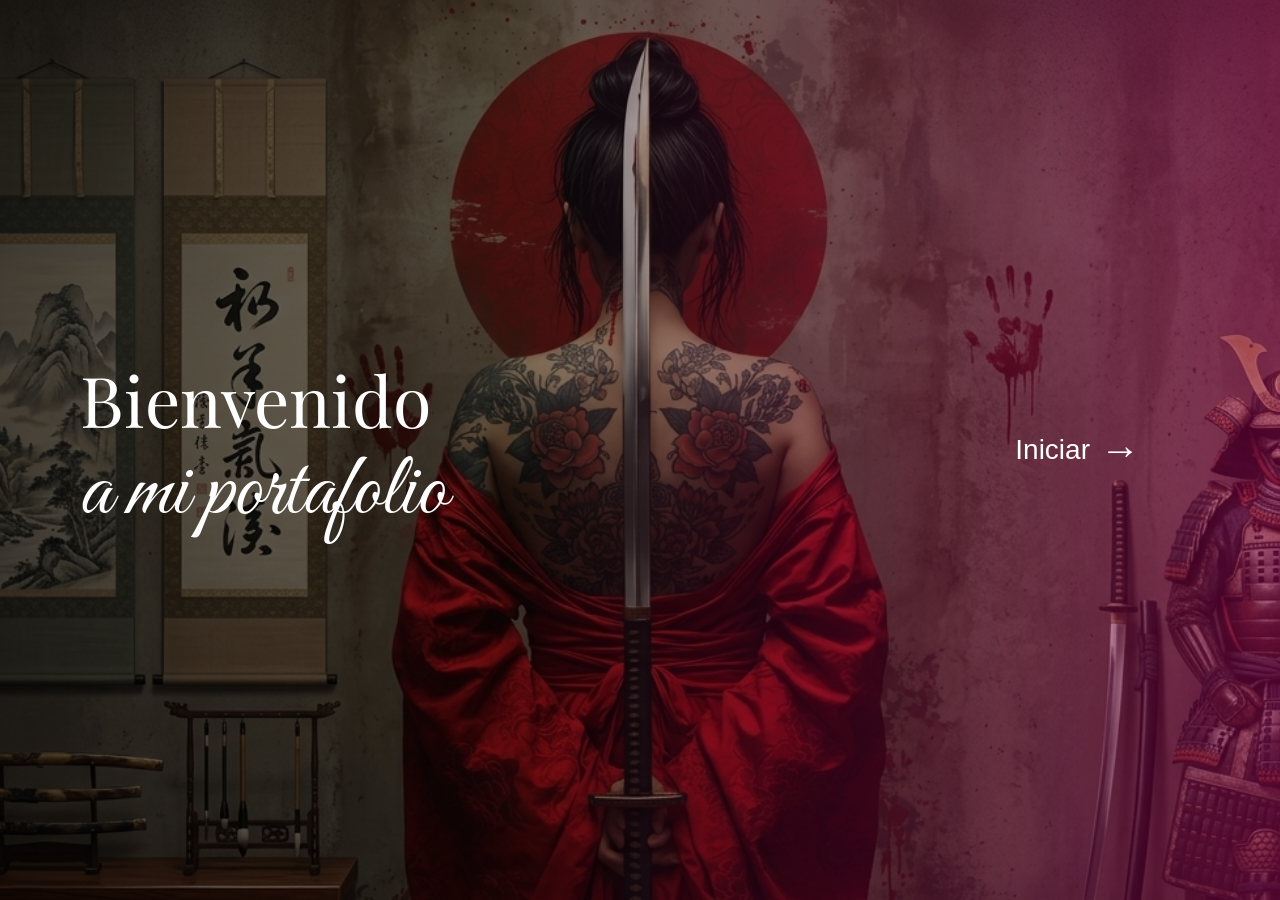
==== index.html @ 8dfd350c "pagina ppal" ====
<!DOCTYPE html>
<html lang="es">
<head>
<meta charset="UTF-8">
<meta name="viewport" content="width=device-width, initial-scale=1.0">

<title>Portafolio</title>

<link rel="stylesheet" href="css/styles.css">

<!-- Fuentes -->
<link href="https://fonts.googleapis.com/css2?family=Playfair+Display:wght@400;700&family=Great+Vibes&display=swap" rel="stylesheet">

</head>

<body>

<section class="hero">

    <div class="overlay"></div>

    <div class="contenido">

        <div class="texto">
            <h1>Bienvenido</h1>
            <h2>a mi portafolio</h2>
        </div>

        <div class="boton">
            <button id="btnInicio">
                Iniciar
                <span class="flecha">→</span>
            </button>
        </div>

    </div>

</section>

<script src="js/script.js"></script>

</body>
</html>
---- css/styles.css ----
*{
margin:0;
padding:0;
box-sizing:border-box;
}

body{
font-family:'Playfair Display', serif;
}

/* HERO */

.hero{
height:100vh;
width:100%;
background-image:url("../img/fondos/fondoppal.png");
background-size:cover;
background-position:center;
position:relative;
display:flex;
align-items:center;
}

/* capa oscura */

.overlay{
position:absolute;
top:0;
left:0;
width:100%;
height:100%;
background:linear-gradient(
90deg,
rgba(0,0,0,0.6) 0%,
rgba(0,0,0,0.4) 40%,
rgba(148,2,83,0.5) 100%
);
}

/* contenido */

.contenido{
position:relative;
width:100%;
display:flex;
justify-content:space-between;
align-items:center;
padding:80px;
color:white;
}

/* textos */

.texto h1{
font-size:70px;
font-weight:400;
}

.texto h2{
font-family:'Great Vibes', cursive;
font-size:90px;
font-weight:400;
margin-top:-10px;
}

/* boton */

.boton{
margin-right:60px;
}

button{
font-size:28px;
background:transparent;
border:none;
color:white;
cursor:pointer;
display:flex;
align-items:center;
gap:10px;
transition:0.3s;
}

button:hover{
transform:translateX(10px);
}

.flecha{
font-size:40px;
}
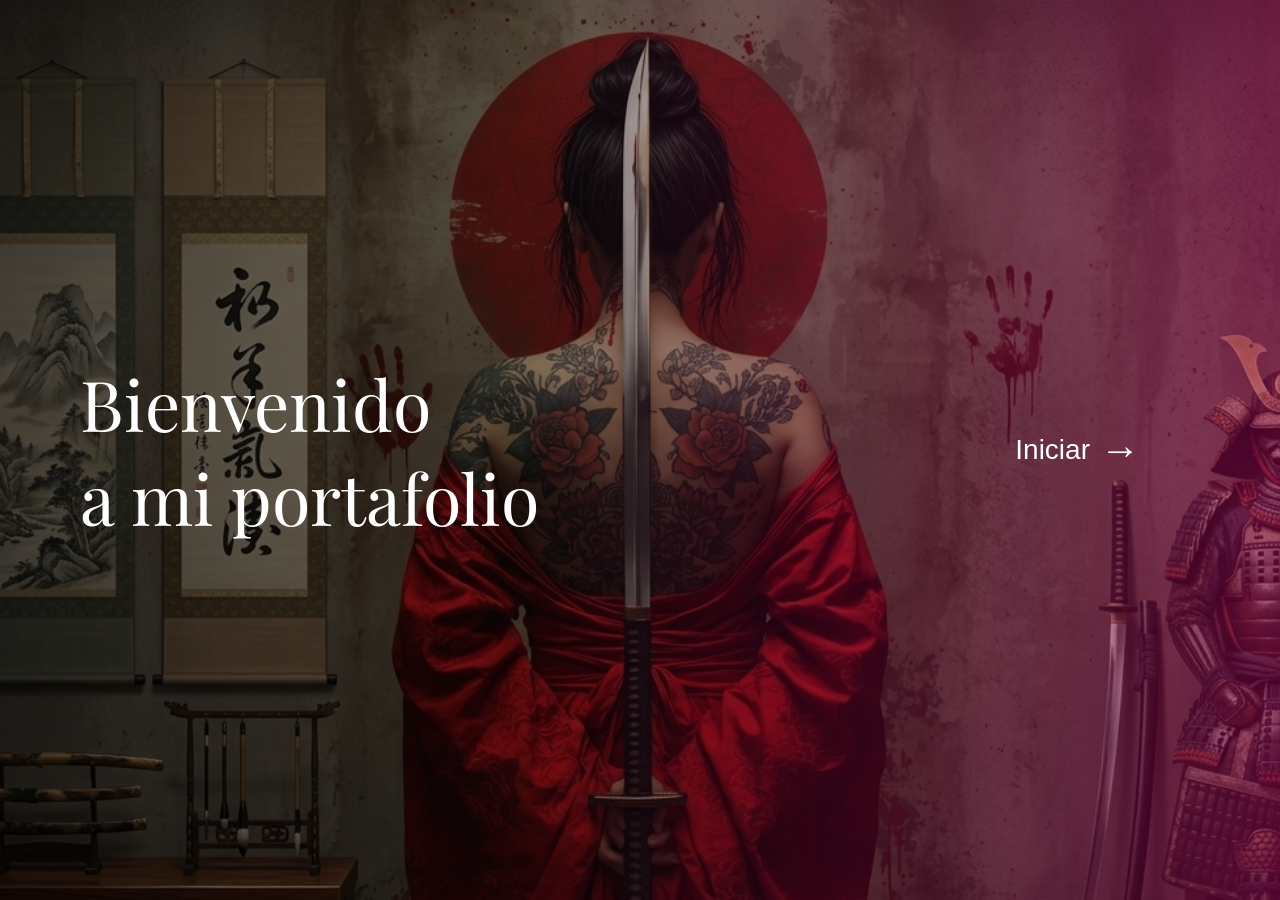
==== commit 82983fea: "mas correciones" ====
--- a/index.html
+++ b/index.html
@@ -23,7 +23,7 @@
 
         <div class="texto">
             <h1>Bienvenido</h1>
-            <h2>a mi portafolio</h2>
+            <h1>a mi portafolio</h1>
         </div>
 
         <div class="boton">
--- a/css/styles.css
+++ b/css/styles.css
@@ -57,7 +57,7 @@
 }
 
 .texto h2{
-font-family:'Great Vibes', cursive;
+font-family:'Blosta';
 font-size:90px;
 font-weight:400;
 margin-top:-10px;
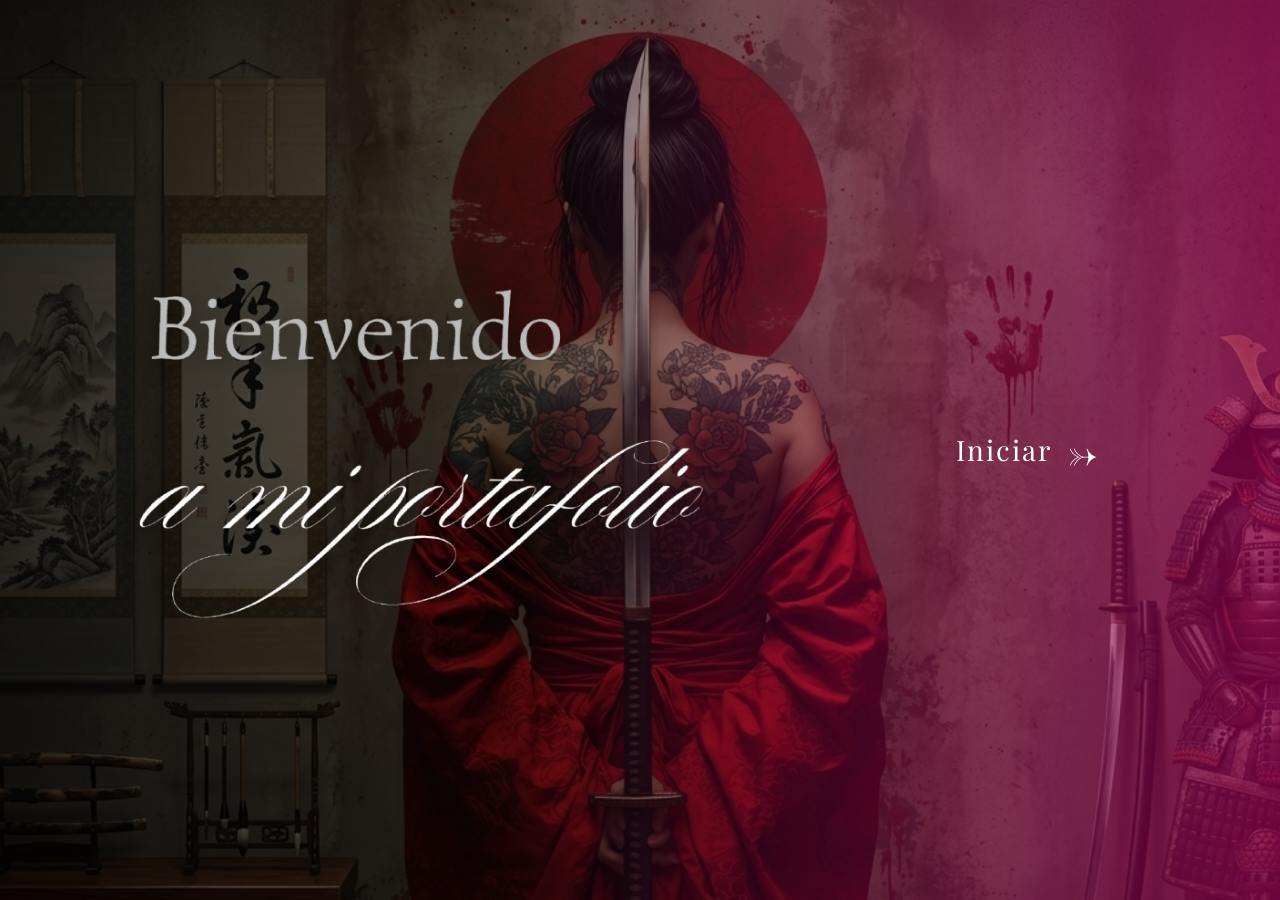
==== commit 3eee9932: "mas cositas" ====
--- a/index.html
+++ b/index.html
@@ -1,12 +1,17 @@
 <!DOCTYPE html>
 <html lang="es">
 <head>
+
 <meta charset="UTF-8">
+<meta http-equiv="X-UA-Compatible" content="IE=edge">
 <meta name="viewport" content="width=device-width, initial-scale=1.0">
 
 <title>Portafolio</title>
 
 <link rel="stylesheet" href="css/styles.css">
+
+<!-- FontAwesome -->
+<link rel="stylesheet" href="https://cdnjs.cloudflare.com/ajax/libs/font-awesome/6.7.2/css/all.min.css">
 
 <!-- Fuentes -->
 <link href="https://fonts.googleapis.com/css2?family=Playfair+Display:wght@400;700&family=Great+Vibes&display=swap" rel="stylesheet">
@@ -22,12 +27,11 @@
     <div class="contenido">
 
         <div class="texto">
-            <h1>Bienvenido</h1>
-            <h1>a mi portafolio</h1>
+            <img src="img/Bienvenida/image-removebg-preview (2).png" alt="Bienvenido a mi portafolio">
         </div>
 
         <div class="boton">
-            <button id="btnInicio">
+            <button id="btnInicio" class="inicio">
                 Iniciar
                 <span class="flecha">→</span>
             </button>
@@ -37,6 +41,25 @@
 
 </section>
 
+<!-- Menu lateral -->
+ <nav class="menu-lateral" id="menu">
+    
+    <ul>
+        <li><button>Proyectos Web</button></li>
+        <li><button>Logos</button></li>
+        <li>
+            <a href="arte.html">
+            <button>Arte</button>
+            </a>        
+        </li>
+        <li><button>Shorts</button></li>
+        <li><button>Más</button></li>
+    </ul>
+
+ </nav>
+
+
+
 <script src="js/script.js"></script>
 
 </body>
--- a/css/styles.css
+++ b/css/styles.css
@@ -6,6 +6,7 @@
 
 body{
 font-family:'Playfair Display', serif;
+overflow-x:hidden;
 }
 
 /* HERO */
@@ -21,7 +22,7 @@
 align-items:center;
 }
 
-/* capa oscura */
+/* CAPA OSCURA */
 
 .overlay{
 position:absolute;
@@ -29,15 +30,17 @@
 left:0;
 width:100%;
 height:100%;
+
 background:linear-gradient(
 90deg,
-rgba(0,0,0,0.6) 0%,
-rgba(0,0,0,0.4) 40%,
-rgba(148,2,83,0.5) 100%
+rgba(0,0,0,0.75) 0%,
+rgba(0,0,0,0.5) 40%,
+rgba(148,2,83,0.45) 75%,
+rgba(148,2,83,0.7) 100%
 );
 }
 
-/* contenido */
+/* CONTENIDO */
 
 .contenido{
 position:relative;
@@ -45,31 +48,28 @@
 display:flex;
 justify-content:space-between;
 align-items:center;
-padding:80px;
+padding:100px;
 color:white;
 }
 
-/* textos */
+/* TEXTO */
 
-.texto h1{
-font-size:70px;
-font-weight:400;
+.texto img{
+width:670px;
+max-width:90%;
+filter:drop-shadow(0px 5px 10px rgba(0,0,0,0.5));
 }
 
-.texto h2{
-font-family:'Blosta';
-font-size:90px;
-font-weight:400;
-margin-top:-10px;
+/* BOTON */
+
+.boton{
+margin-right:80px;
+transition:0.5s;
 }
 
-/* boton */
-
-.boton{
-margin-right:60px;
-}
-
-button{
+.inicio{
+font-family:'Playfair Display', serif;
+letter-spacing:2px;
 font-size:28px;
 background:transparent;
 border:none;
@@ -77,14 +77,98 @@
 cursor:pointer;
 display:flex;
 align-items:center;
-gap:10px;
+gap:15px;
 transition:0.3s;
 }
 
-button:hover{
+.flecha{
+font-size:45px;
+transition:0.3s;
+}
+
+.inicio:hover{
 transform:translateX(10px);
 }
 
-.flecha{
-font-size:40px;
+.inicio:hover .flecha{
+transform:translateX(8px);
+}
+
+/* MENU LATERAL */
+
+.menu-lateral{
+position:fixed;
+top:0;
+right:-300px;
+
+width:300px;
+height:100vh;
+
+background:rgba(0,0,0,0.9);
+backdrop-filter:blur(8px);
+
+display:flex;
+align-items:center;
+justify-content:center;
+
+transition:right 0.6s ease;
+z-index:10;
+}
+
+.menu-lateral ul{
+list-style:none;
+display:flex;
+flex-direction:column;
+gap:35px;
+}
+
+.menu-lateral button{
+
+background:none;
+border:none;
+
+color:white;
+font-size:26px;
+
+cursor:pointer;
+transition:0.3s;
+}
+
+.menu-lateral button:hover{
+color:#940253;
+transform:translateX(-8px);
+}
+
+/* MENU ACTIVO */
+
+.menu-activo{
+right:0;
+}
+
+/* MOVER BOTON */
+
+.mover{
+transform:translateX(-300px);
+transition:0.6s;
+}
+
+
+/* RESPONSIVE */
+
+@media (max-width:900px){
+
+.contenido{
+flex-direction:column;
+text-align:center;
+gap:40px;
+}
+
+.boton{
+margin-right:0;
+}
+
+.texto img{
+width:370px;
+}
+
 }
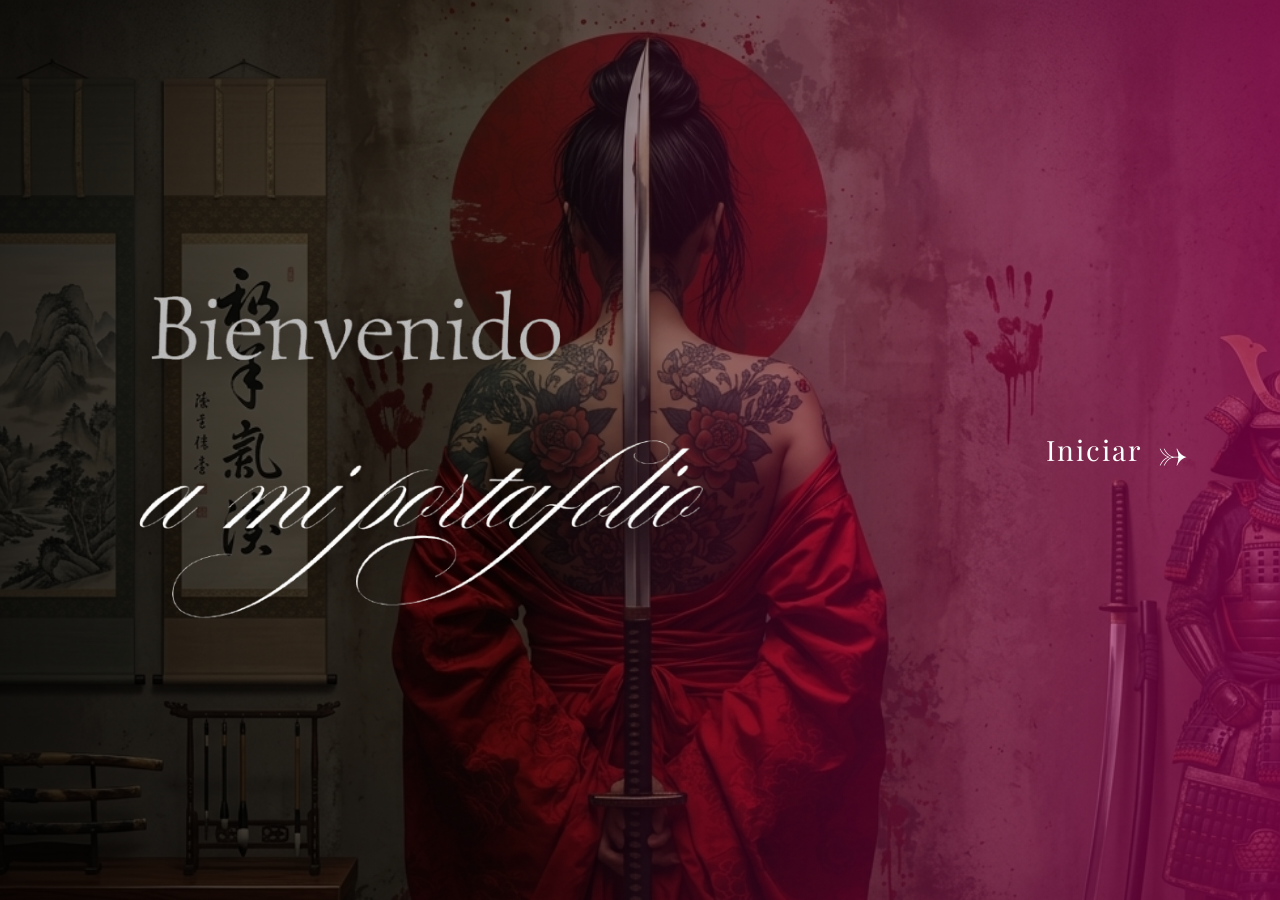
==== commit 4e6019fc: "Mi arte, primeros pasos" ====
--- a/index.html
+++ b/index.html
@@ -42,7 +42,7 @@
 </section>
 
 <!-- Menu lateral -->
- <nav class="menu-lateral" id="menu">
+<nav class="menu-lateral" id="menu">
     
     <ul>
         <li><button>Proyectos Web</button></li>
@@ -56,7 +56,7 @@
         <li><button>Más</button></li>
     </ul>
 
- </nav>
+</nav>
 
 
 
--- a/css/styles.css
+++ b/css/styles.css
@@ -63,7 +63,7 @@
 /* BOTON */
 
 .boton{
-margin-right:80px;
+margin-right:-10px;
 transition:0.5s;
 }
 
